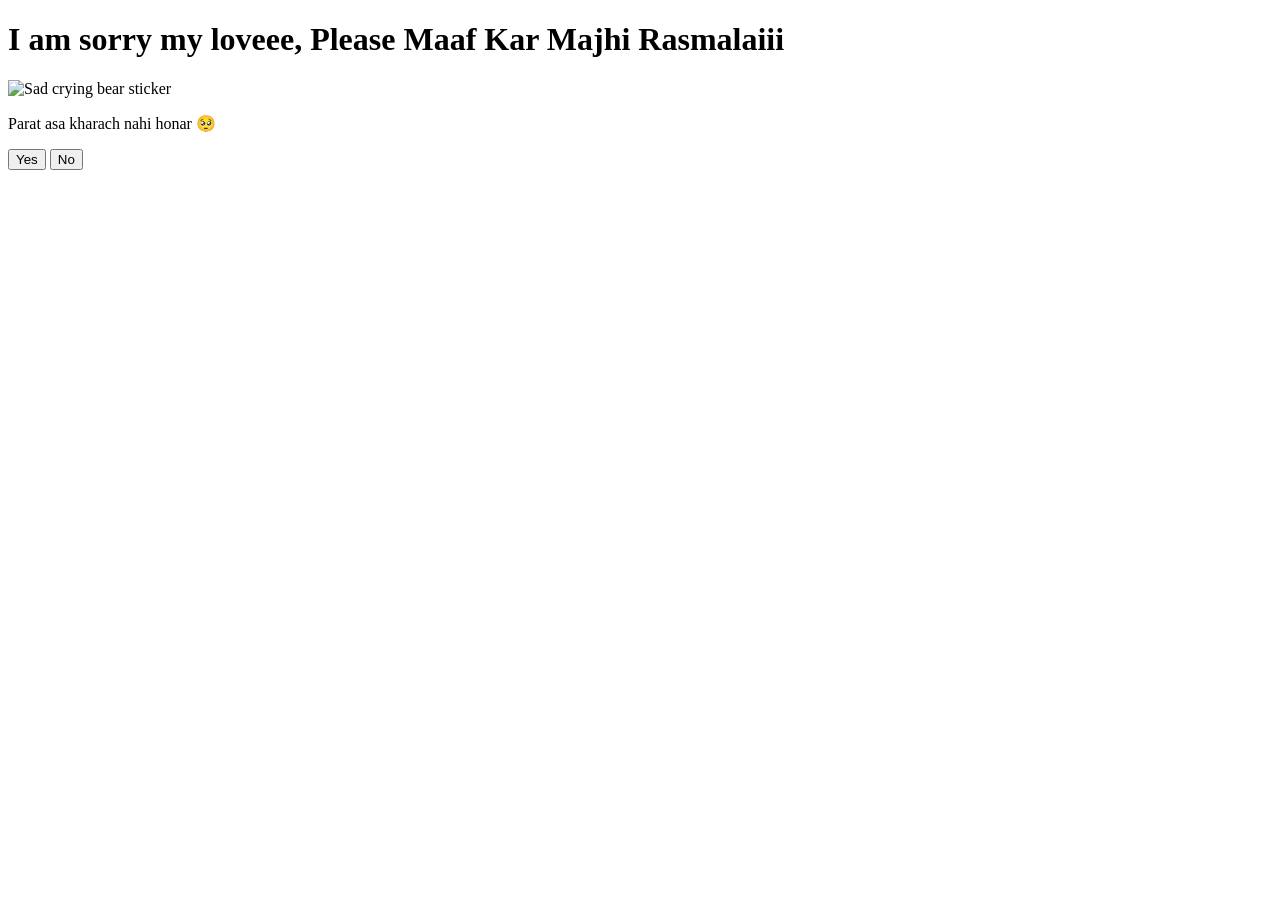
==== index.html @ ec5ed1fe "Add files via upload" ====
<!DOCTYPE html>
<html lang="en">
<head>
    <meta charset="UTF-8">
    <meta name="viewport" content="width=device-width, initial-scale=1.0">
    <title>Sorryy Maaajhi Raaniii  🥺</title>
    <!-- Google Fonts for cute typography -->
    <link rel="preconnect" href="https://fonts.googleapis.com">
    <link rel="preconnect" href="https://fonts.gstatic.com" crossorigin>
    <link href="https://fonts.googleapis.com/css2?family=Fredoka:wght@300..700&family=Pacifico&display=swap" rel="stylesheet">
    <link rel="stylesheet" href="css/style.css">
</head>
<body>
    <!-- Animated background containers -->
    <div class="hearts-container" id="hearts-container"></div>
    <div class="sparkles-container" id="sparkles-container"></div>

    <div class="container">
        <div class="card">
            <h1 class="apology-title">I am sorry my loveee, Please Maaf Kar Majhi Rasmalaiii </h1>
            
            <div class="sticker-container">
                <img src="assets/sad_bear.png" alt="Sad crying bear sticker" class="sticker sad-bear-sticker">
            </div>

            <p class="message-text">Parat asa kharach nahi honar  🥺</p>
            
            <div class="button-container">
                <button id="yes-btn" class="btn btn-yes" onclick="window.location.href='forgiven.html'">Yes</button>
                <button id="no-btn" class="btn btn-no">No</button>
            </div>
        </div>
    </div>

    <script src="js/script.js"></script>
</body>
</html>
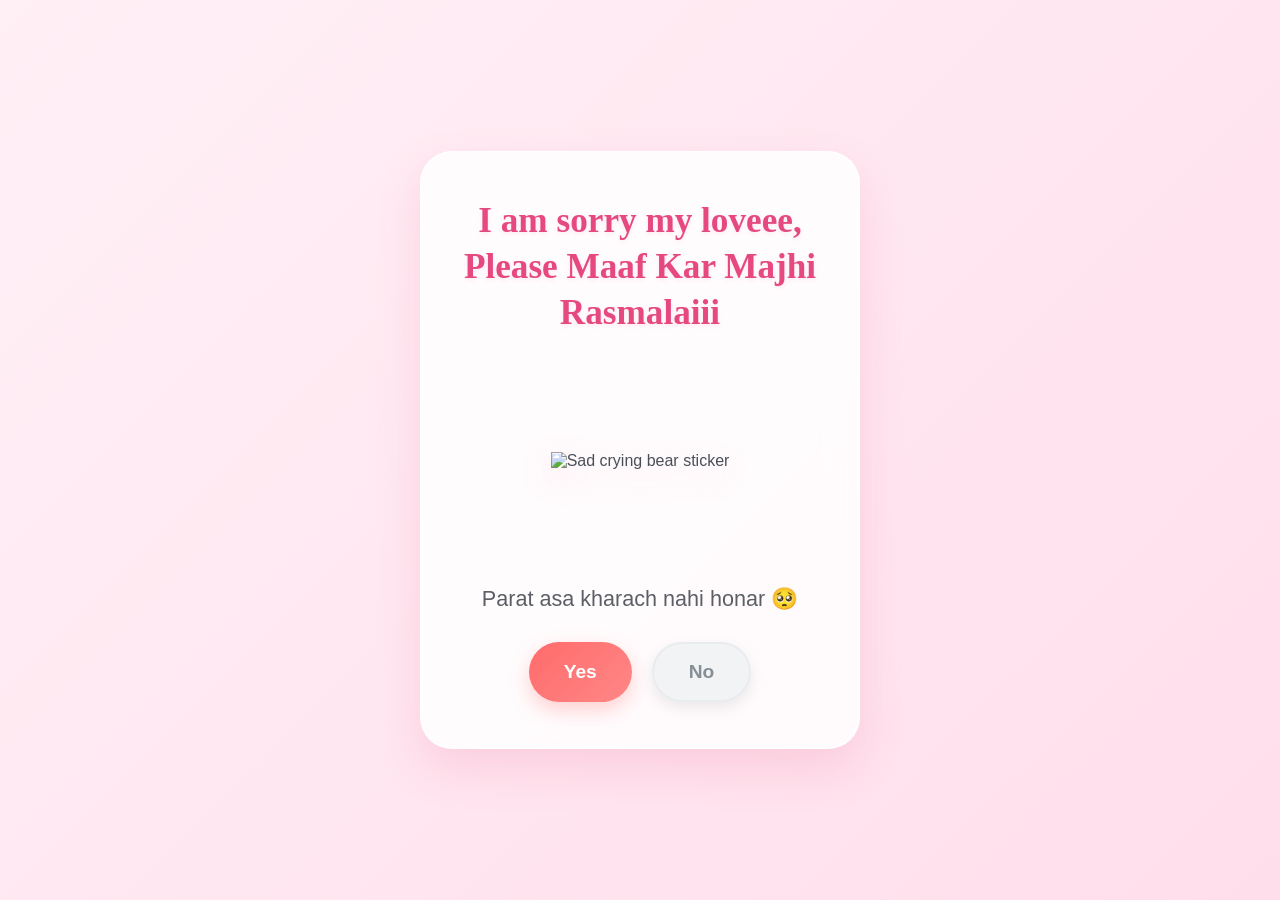
==== commit c1a021e9: "Update index.html" ====
--- a/index.html
+++ b/index.html
@@ -8,7 +8,7 @@
     <link rel="preconnect" href="https://fonts.googleapis.com">
     <link rel="preconnect" href="https://fonts.gstatic.com" crossorigin>
     <link href="https://fonts.googleapis.com/css2?family=Fredoka:wght@300..700&family=Pacifico&display=swap" rel="stylesheet">
-    <link rel="stylesheet" href="css/style.css">
+    <link rel="stylesheet" href="style.css">
 </head>
 <body>
     <!-- Animated background containers -->
--- a/style.css
+++ b/style.css
@@ -0,0 +1,284 @@
+/* Core CSS for Celestia Apology Website */
+
+/* Reset & Base styles */
+* {
+    box-sizing: border-box;
+    margin: 0;
+    padding: 0;
+}
+
+body {
+    min-height: 100vh;
+    font-family: 'Fredoka', sans-serif;
+    background: linear-gradient(135deg, #fff0f6 0%, #ffdeeb 100%);
+    display: flex;
+    justify-content: center;
+    align-items: center;
+    overflow: hidden;
+    position: relative;
+    color: #495057;
+}
+
+/* Floating Hearts & Background Animations */
+.hearts-container, .confetti-container, .sparkles-container {
+    position: fixed;
+    top: 0;
+    left: 0;
+    width: 100vw;
+    height: 100vh;
+    pointer-events: none;
+    z-index: 1;
+    overflow: hidden;
+}
+
+.heart {
+    position: absolute;
+    bottom: -60px;
+    user-select: none;
+    animation: floatUp 6s linear infinite;
+    filter: drop-shadow(0 2px 5px rgba(230, 73, 128, 0.2));
+}
+
+@keyframes floatUp {
+    0% {
+        transform: translateY(0) rotate(0deg) scale(0.5);
+        opacity: 0;
+    }
+    10% {
+        opacity: 0.8;
+    }
+    90% {
+        opacity: 0.8;
+    }
+    100% {
+        transform: translateY(-115vh) rotate(360deg) scale(1.2);
+        opacity: 0;
+    }
+}
+
+.sparkle {
+    position: absolute;
+    background: radial-gradient(circle, #fff 10%, rgba(255,255,255,0) 80%);
+    border-radius: 50%;
+    animation: twinkle 2s infinite ease-in-out;
+}
+
+@keyframes twinkle {
+    0%, 100% { opacity: 0.2; transform: scale(0.6); }
+    50% { opacity: 0.9; transform: scale(1.2); }
+}
+
+/* Confetti styling for page 2 */
+.confetti-piece {
+    position: absolute;
+    top: -20px;
+    width: 12px;
+    height: 12px;
+    opacity: 0.8;
+    border-radius: 50%;
+    animation: fallDown 4s linear infinite;
+}
+
+@keyframes fallDown {
+    0% {
+        transform: translateY(0) rotate(0deg);
+        opacity: 1;
+    }
+    100% {
+        transform: translateY(105vh) rotate(720deg);
+        opacity: 0;
+    }
+}
+
+/* Container & Card Layout */
+.container {
+    width: 100%;
+    max-width: 480px;
+    padding: 20px;
+    display: flex;
+    justify-content: center;
+    align-items: center;
+    z-index: 10;
+}
+
+.card {
+    background: rgba(255, 255, 255, 0.85);
+    backdrop-filter: blur(16px);
+    -webkit-backdrop-filter: blur(16px);
+    border: 2px solid rgba(255, 255, 255, 0.6);
+    border-radius: 32px;
+    padding: 45px 35px;
+    width: 100%;
+    text-align: center;
+    box-shadow: 0 20px 45px rgba(230, 73, 128, 0.15);
+    transform: scale(0.9);
+    opacity: 0;
+    animation: cardEntrance 0.8s cubic-bezier(0.175, 0.885, 0.32, 1.2) forwards;
+}
+
+@keyframes cardEntrance {
+    to {
+        transform: scale(1);
+        opacity: 1;
+    }
+}
+
+/* Typography */
+.apology-title, .celebration-title {
+    font-family: 'Pacifico', cursive;
+    color: #e64980;
+    font-size: 2.2rem;
+    margin-bottom: 25px;
+    line-height: 1.3;
+    text-shadow: 0 2px 4px rgba(230, 73, 128, 0.1);
+}
+
+.celebration-title {
+    color: #d6336c;
+}
+
+.message-text, .celebration-text {
+    font-size: 1.35rem;
+    color: #5c5f66;
+    margin-bottom: 30px;
+    font-weight: 500;
+}
+
+.celebration-text {
+    font-size: 1.25rem;
+    line-height: 1.6;
+}
+
+/* Sticker / Image styling */
+.sticker-container {
+    display: flex;
+    justify-content: center;
+    align-items: center;
+    margin-bottom: 25px;
+    height: 200px;
+}
+
+.sticker {
+    max-width: 180px;
+    max-height: 180px;
+    object-fit: contain;
+    filter: drop-shadow(0 10px 15px rgba(230, 73, 128, 0.18));
+}
+
+/* Sticker Animations */
+.sad-bear-sticker {
+    animation: sadSway 4s ease-in-out infinite;
+}
+
+@keyframes sadSway {
+    0%, 100% {
+        transform: translateY(0) rotate(-2deg) scale(1);
+    }
+    50% {
+        transform: translateY(5px) rotate(2deg) scale(0.95);
+    }
+}
+
+.happy-bear-sticker {
+    animation: happyOscillation 2s ease-in-out infinite;
+}
+
+@keyframes happyOscillation {
+    0%, 100% {
+        transform: rotate(-10deg);
+    }
+    50% {
+        transform: rotate(10deg) scale(1.03);
+    }
+}
+
+/* Button Styling */
+.button-container {
+    display: flex;
+    justify-content: center;
+    gap: 20px;
+    min-height: 60px; /* Crucial to prevent container collapsing when 'No' moves */
+    position: relative;
+}
+
+.btn {
+    font-family: 'Fredoka', sans-serif;
+    font-size: 1.2rem;
+    font-weight: 600;
+    padding: 12px 35px;
+    border: none;
+    border-radius: 50px;
+    cursor: pointer;
+    transition: all 0.25s cubic-bezier(0.175, 0.885, 0.32, 1.275);
+    outline: none;
+    box-shadow: 0 6px 15px rgba(0, 0, 0, 0.08);
+}
+
+.btn:active {
+    transform: scale(0.95);
+}
+
+.btn-yes {
+    background: linear-gradient(135deg, #ff6b6b 0%, #ff8787 100%);
+    color: white;
+    box-shadow: 0 8px 20px rgba(255, 107, 107, 0.3);
+    animation: heartPulse 1.8s infinite;
+}
+
+.btn-yes:hover {
+    transform: scale(1.08);
+    box-shadow: 0 10px 25px rgba(255, 107, 107, 0.45);
+}
+
+@keyframes heartPulse {
+    0%, 100% { transform: scale(1); }
+    50% { transform: scale(1.04); }
+}
+
+.btn-no {
+    background-color: #f1f3f5;
+    color: #868e96;
+    border: 2px solid #e9ecef;
+}
+
+.btn-no.evasive {
+    position: fixed;
+    z-index: 9999;
+    box-shadow: 0 10px 25px rgba(0, 0, 0, 0.15);
+    transition: left 0.12s cubic-bezier(0.175, 0.885, 0.32, 1.15), top 0.12s cubic-bezier(0.175, 0.885, 0.32, 1.15);
+}
+
+.btn-replay {
+    background: transparent;
+    color: #e64980;
+    border: 2px dashed #fcc2d7;
+    font-size: 1.05rem;
+    padding: 10px 25px;
+}
+
+.btn-replay:hover {
+    background-color: #fff0f6;
+    border-color: #e64980;
+    transform: scale(1.05);
+}
+
+/* Responsiveness adjustments */
+@media (max-width: 480px) {
+    .apology-title, .celebration-title {
+        font-size: 1.8rem;
+    }
+    .message-text, .celebration-text {
+        font-size: 1.15rem;
+    }
+    .btn {
+        font-size: 1.1rem;
+        padding: 10px 28px;
+    }
+    .card {
+        padding: 35px 20px;
+    }
+    .sticker {
+        max-width: 150px;
+        max-height: 150px;
+    }
+}
